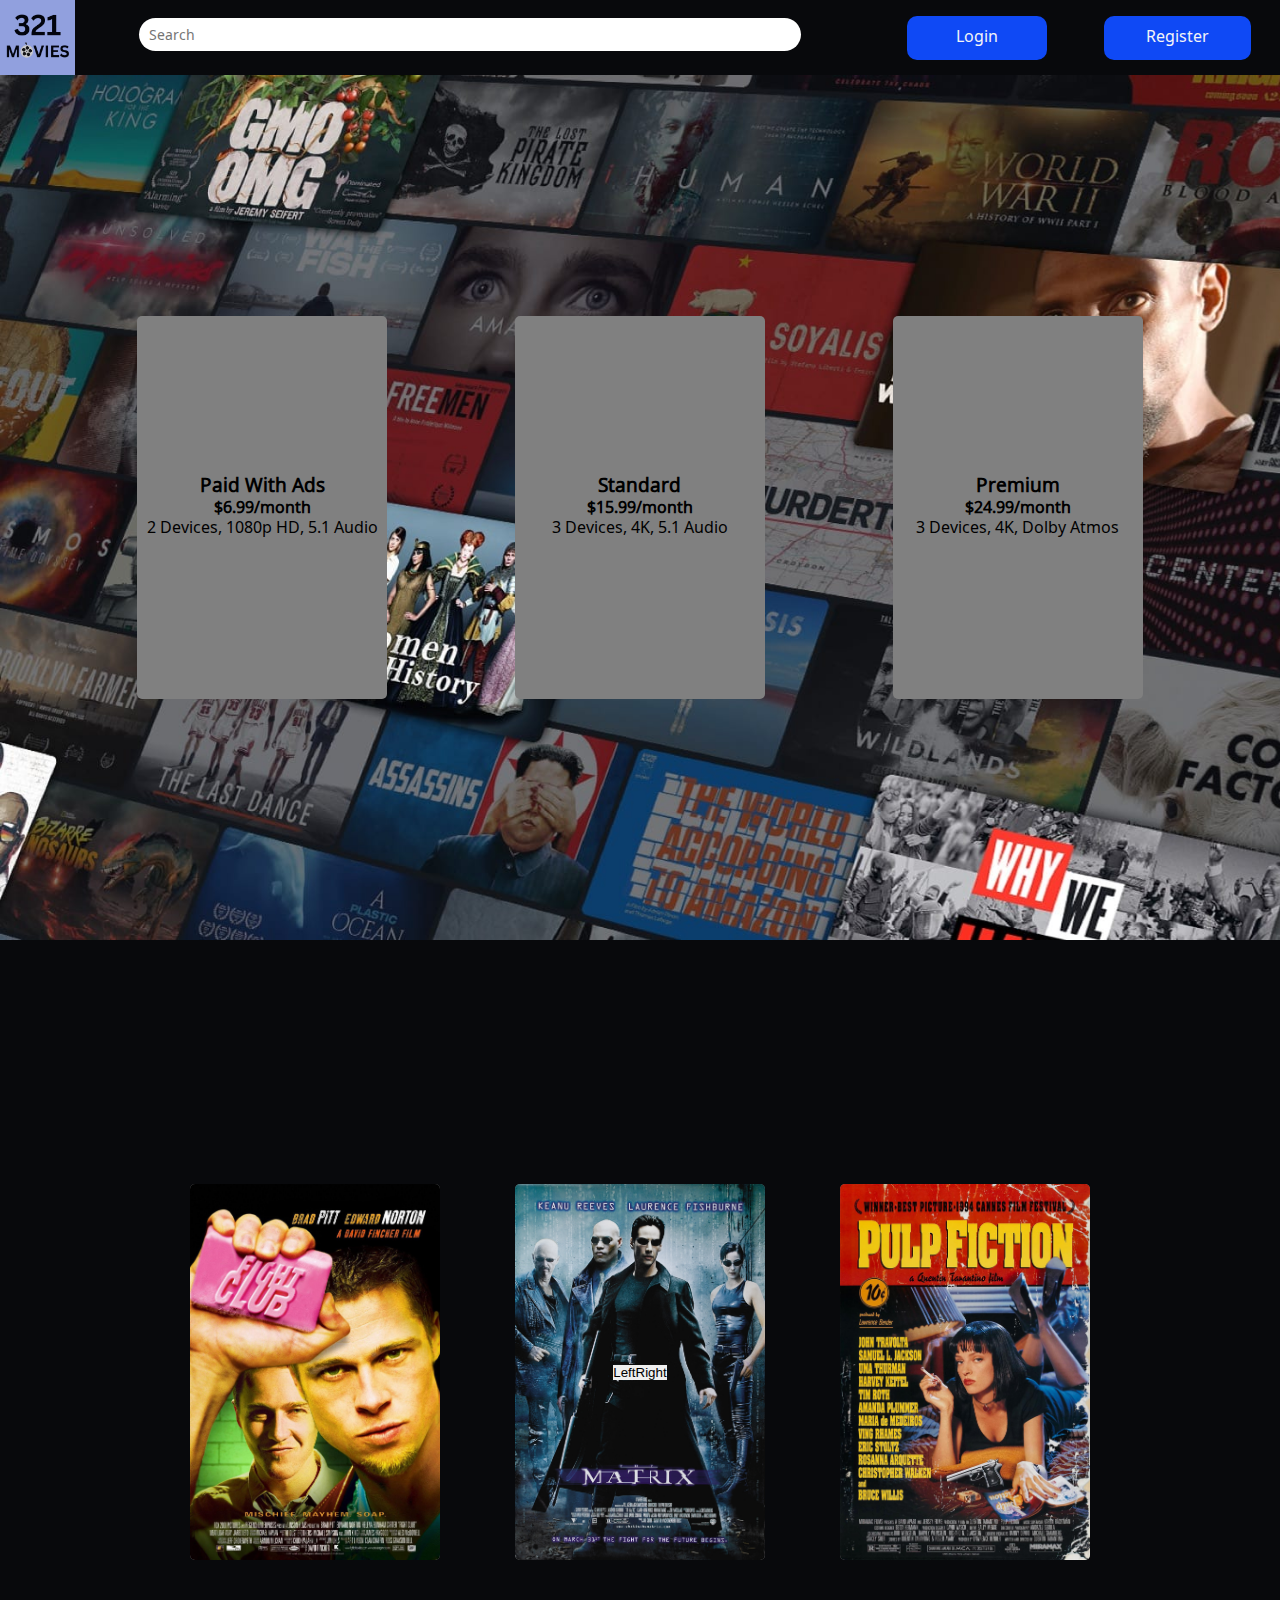
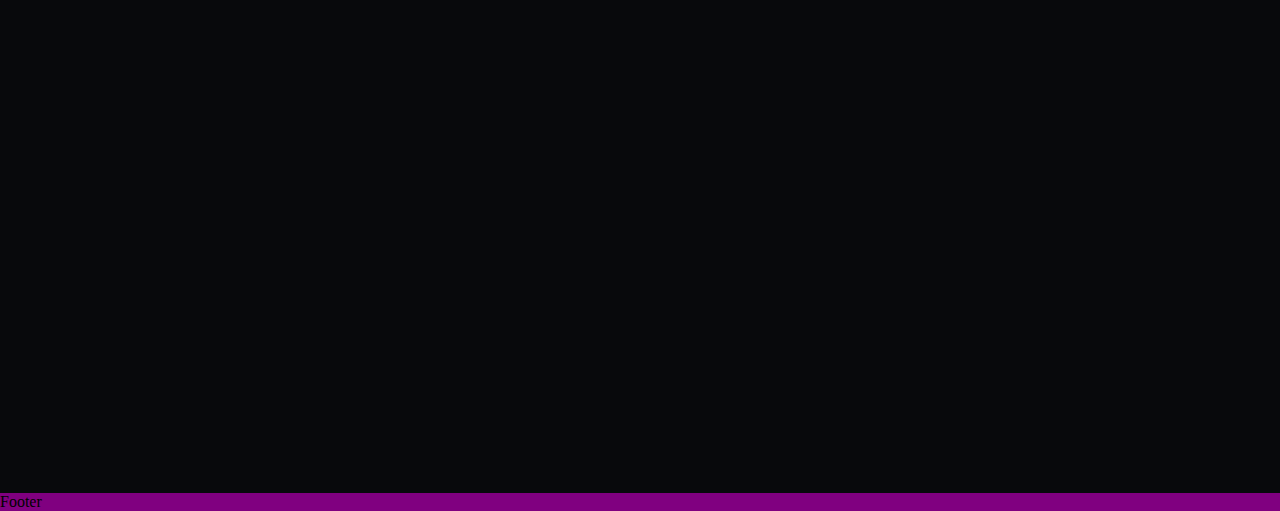
==== index.html @ f89d845d "gotta go to 2nd period" ====
<!DOCTYPE html>
<html>

<head>
   <meta charset="utf-8">
   <meta name="viewport" content="width=device-width">
   <title>Bootleg Netflix</title>
   <link href="style.css" rel="stylesheet" type="text/css" />
   <link href='https://fonts.googleapis.com/css?family=Noto Sans Tamil Supplement' rel='stylesheet'>
   <link href="https://fonts.googleapis.com/css2?family=Commissioner:wght@100..900&display=swap" rel="stylesheet">
   <!-- <link href="https://code.jquery.com/jquery-3.7.1.min.js"> -->
    <script src="https://code.jquery.com/jquery-3.7.1.min.js"></script>
</head>

<body>
   <div class="parent">
      <div class="logo">
         <img id="logo" src="321 Movies Logo.png">
      </div>
      <div class="search">
        <input type="text" placeholder="Search">
      </div>
      <div class="account">
        <a class="button" id="login">Login</a>
        <a class="button" id="register">Register</a>
      </div>
      <div class="hero">
         <div class="plan" id="plan-1">
            <h3>Paid With Ads</h3>
            <h4>$6.99/month</h4>
            <p>2 Devices, 1080p HD, 5.1 Audio</p>
         </div>
         <div class="plan" id="plan-2">
            <h3>Standard</h3>
            <h4>$15.99/month</h4>
            <p>3 Devices, 4K, 5.1 Audio</p>
         </div>
            
         <div class="plan" id="plan-3">
            <h3>Premium</h3>
            <h4>$24.99/month</h4>
            <p>3 Devices, 4K, Dolby Atmos</p>
         </div>
         
      </div>
      <div class="feature">
        <div class="movies">
            <div class="movie" id="movie-1">
               <img id="posterOne" class="poster" src="Movies/fightClub.jpg">
            </div>
            <div class="movie" id="movie-2">
                <img id="posterTwo"class="poster" src="Movies/theMatrix.jpg">
            </div>
            <div class="movie" id="movie-3">
                <img id="posterThree" class="poster" src="Movies/pulpFiction.jpg">
            </div>
        </div>
        <div class="slider">
            <button id="leftButton">Left</button>
            <!-- <input id="slider" type="range" value="0" min="0" max="4" step="1"> -->
            <button id="rightButton">Right</button>
        </div>
      </div>
      </div>
      <div class="footer">Footer</div>
   </div>
   <script src="script.js"></script>
</body>
</html>
---- style.css ----
html {
  width: 100%;
  background-color: #08090c;
  background-repeat: no-repeat;
}

* {
  margin: 0px;
  border: 0px;
  padding: 0px;
}

.parent {
  display: grid;
  grid-template-columns: 75px repeat(6, 1fr);
  grid-template-rows: 75px repeat(7, 1fr);
  grid-column-gap: 0px;
  grid-row-gap: 0px;
}

.logo {
  grid-area: 1 / 1 / 2 / 2;
}

#logo {
  width: 75px;
  height: 75px;
}

.search {
  grid-area: 1 / 2 / 2 / 6;
}

.search > input {
  margin-left: 8%;
  margin-top: 18px;
  margin-right: auto;
  width: 50%;
  padding: 10px;
  padding-right: 250px;
  padding-bottom: 6px;
  border-radius: 40px;
  /* border: none; */
  font-size: 14px;
  font-family: "Noto Sans Tamil Supplement";
}

.account {
  grid-area: 1 / 6 / 2 / 8;
  display: flex;
  justify-content: center;
  align-items: center;
}

.account > a {
  margin: auto;
  border: none;
  padding: 12px;
  background-color: #0f49f5;
  color: #f3f4f7;
  font-family: "Noto Sans Tamil Supplement";
  font-size: 100%;
  text-align: center;
  text-decoration: none;
  display: inline-block;
  border-radius: 10px;
}

#login {
  margin-left: auto;
  margin-right: auto;
  padding-left: 49px;
  padding-right: 49px;
}

#register {
  margin-left: auto;
  margin-right: auto;
  padding-left: 41.875px;
  padding-right: 41.875px;
}

.hero {
  grid-area: 2 / 1 / 5 / 8;
  display: flex;
  justify-content: center;
  align-items: center;
  background-image: url("heroImage.jpg");
  background-size: cover;
  background-repeat: no-repeat;
}

.plan {
  margin-top: 241px;
  margin-bottom: 241px;
  width: 250px;
  padding-top: 160px;
  padding-bottom: 160px;
  border-radius: 5px;
  text-align: center;
  background-color: gray;
}

div.hero > h3 {
  font-family: "Commissioner", sans-serif;
}

.hero > h4 {
  font-family: "Noto Sans Tamil Supplement", sans-serif;
}

#plan-1 {
  margin-right: 10%;
  font-family: "Noto Sans Tamil Supplement", sans-serif;
}

#plan-2 {
  font-family: "Noto Sans Tamil Supplement", sans-serif;
}

#plan-3 {
  margin-left: 10%;
  font-family: "Noto Sans Tamil Supplement", sans-serif;
}

.feature {
  grid-area: 5 / 1 / 8 / 8;
  display: flex;
  justify-content: center;
  align-items: center;
  /* color: white; */
}

.movie {
  margin-top: 10px;
  margin-bottom: 10px;
  width: 250px;
  height: 376px;
  border-radius: 5px;
  text-align: center;
  background-color: gray;
}

.poster {
  height: 376px;
  width: 250px;
  border-radius: 5px;
}

.movies {
  display: flex;
  justify-content: center;
}

#movie-1 {
  margin-right: 10%;
  font-family: "Noto Sans Tamil Supplement", sans-serif;
}

#movie-2 {
  font-family: "Noto Sans Tamil Supplement", sans-serif;
}

#movie-3 {
  margin-left: 10%;
  font-family: "Noto Sans Tamil Supplement", sans-serif;
}

.slider {
  position: absolute;
  /* bottom: 50%; */
  display: flex;
  justify-content: center;
}

#slider{
  width: 750px;
}

.footer {
  grid-area: 8 / 1 / 9 / 8;
  background-color: purple;
}
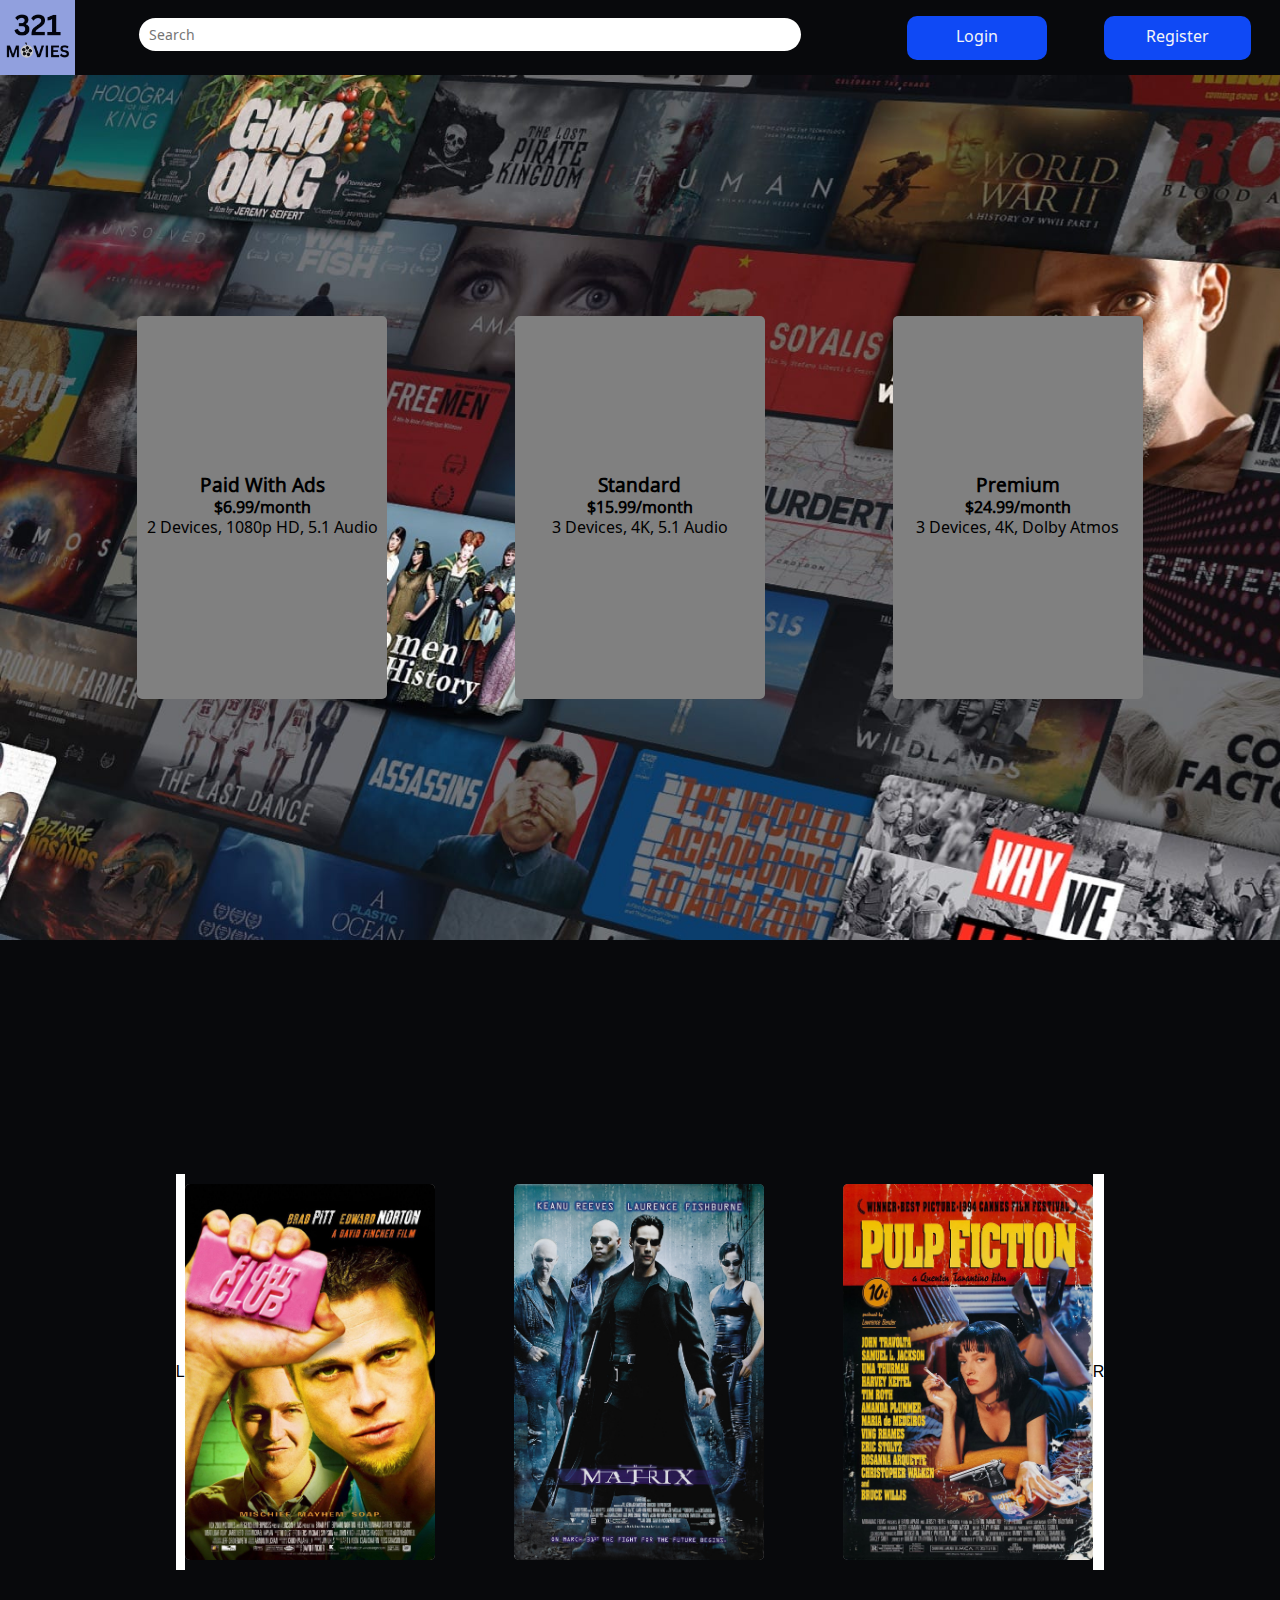
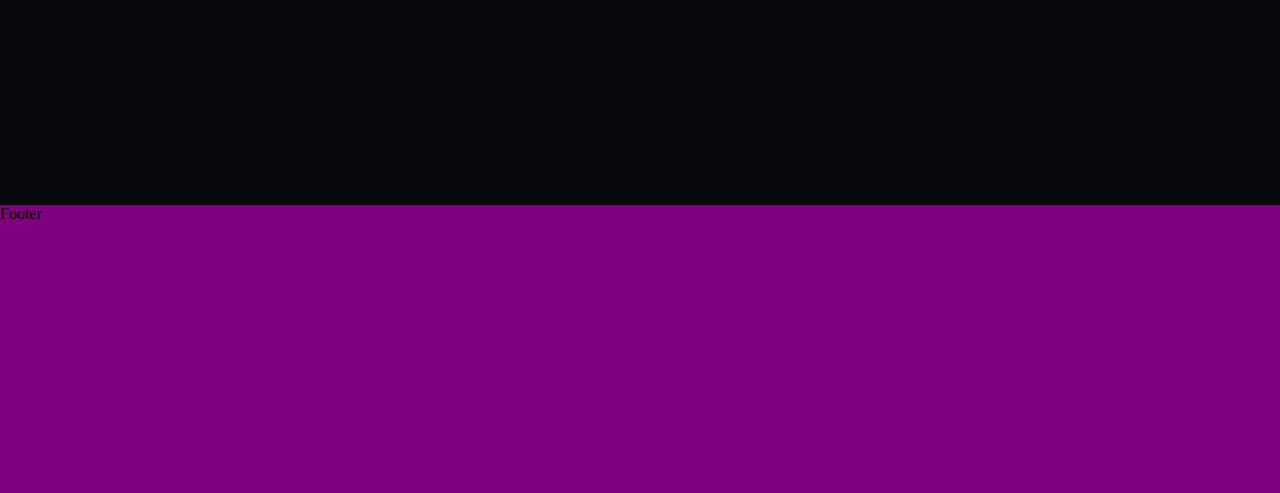
==== commit 6acce334: "successfully implements movie carousel (misspelled prob), working on buttons css" ====
--- a/index.html
+++ b/index.html
@@ -45,6 +45,7 @@
       </div>
       <div class="feature">
         <div class="movies">
+         <button id="leftButton">L</button>
             <div class="movie" id="movie-1">
                <img id="posterOne" class="poster" src="Movies/fightClub.jpg">
             </div>
@@ -54,13 +55,8 @@
             <div class="movie" id="movie-3">
                 <img id="posterThree" class="poster" src="Movies/pulpFiction.jpg">
             </div>
+         <button id="rightButton">R</button>
         </div>
-        <div class="slider">
-            <button id="leftButton">Left</button>
-            <!-- <input id="slider" type="range" value="0" min="0" max="4" step="1"> -->
-            <button id="rightButton">Right</button>
-        </div>
-      </div>
       </div>
       <div class="footer">Footer</div>
    </div>
--- a/style.css
+++ b/style.css
@@ -166,15 +166,11 @@
   font-family: "Noto Sans Tamil Supplement", sans-serif;
 }
 
-.slider {
-  position: absolute;
-  /* bottom: 50%; */
-  display: flex;
-  justify-content: center;
-}
-
-#slider{
-  width: 750px;
+#leftButton,
+#rightButton{
+  font-size: medium;
+  width: 20px;
+  background-color: white;
 }
 
 .footer {
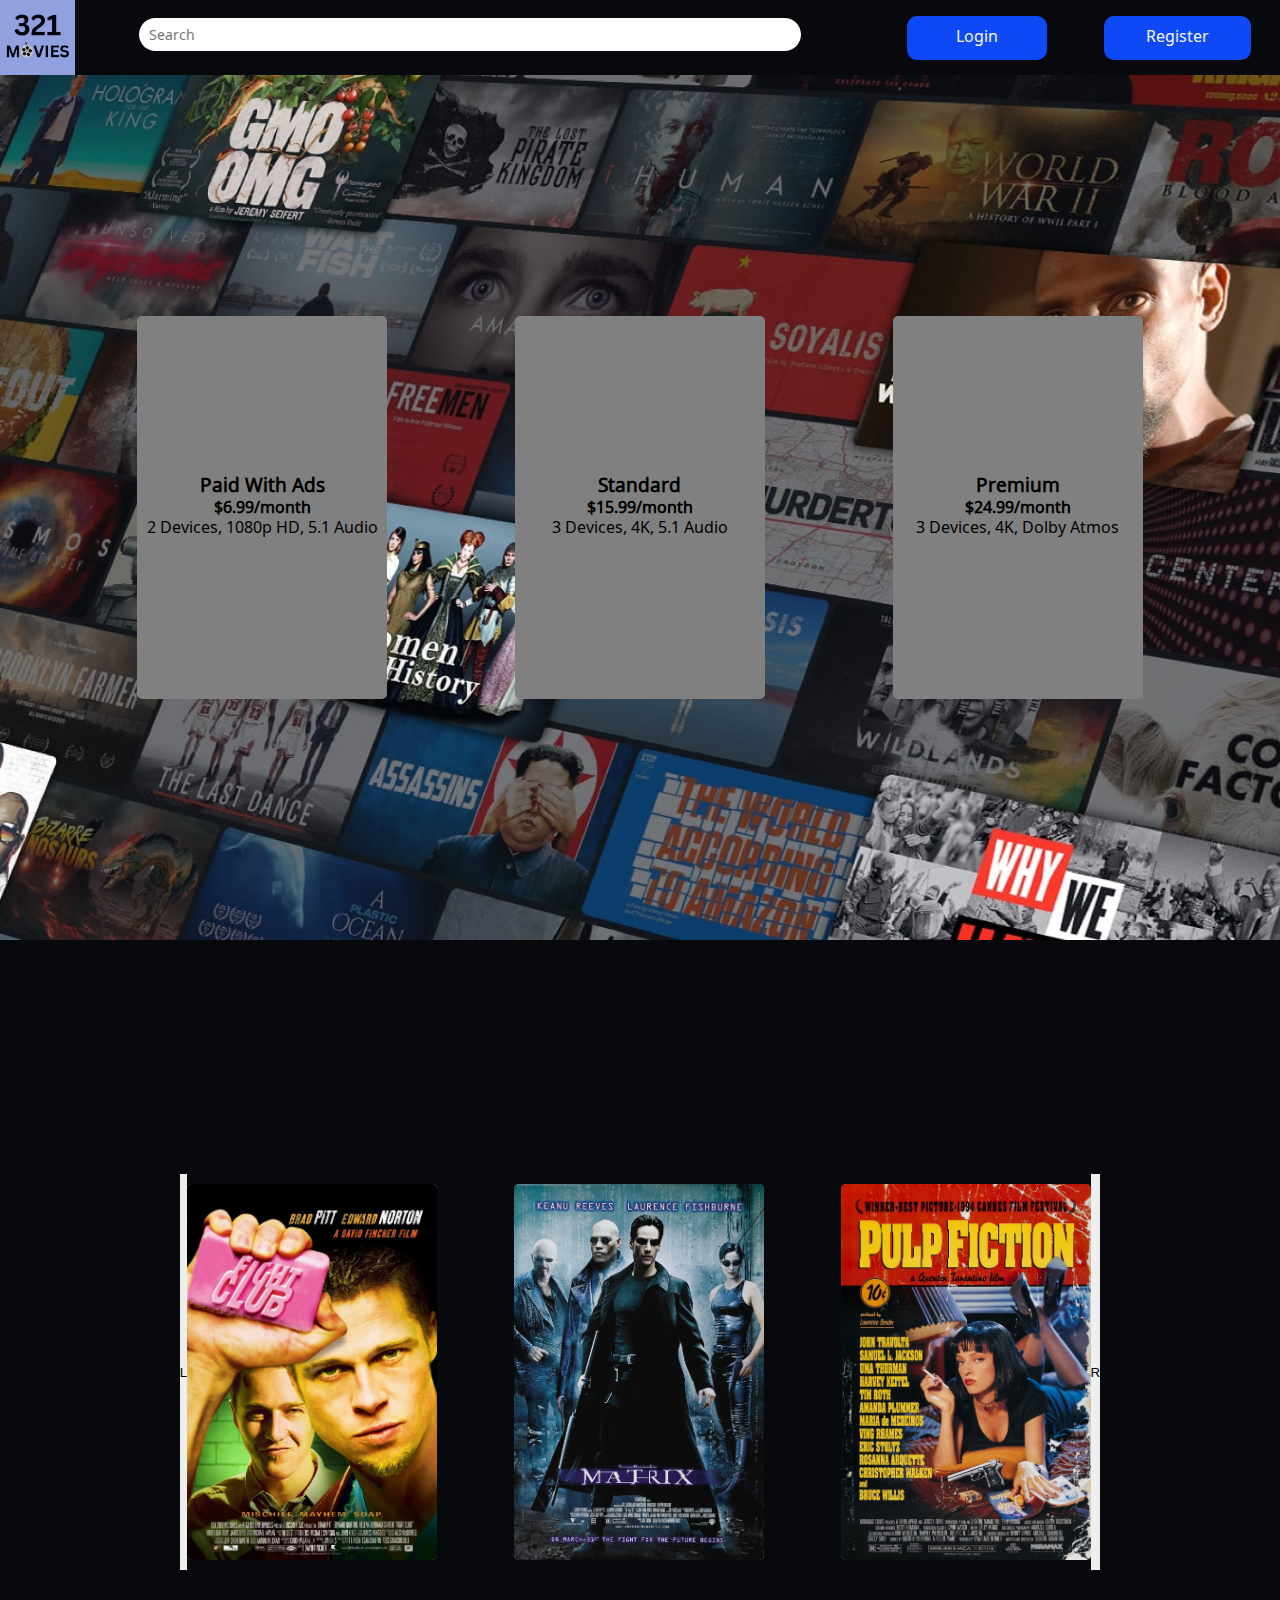
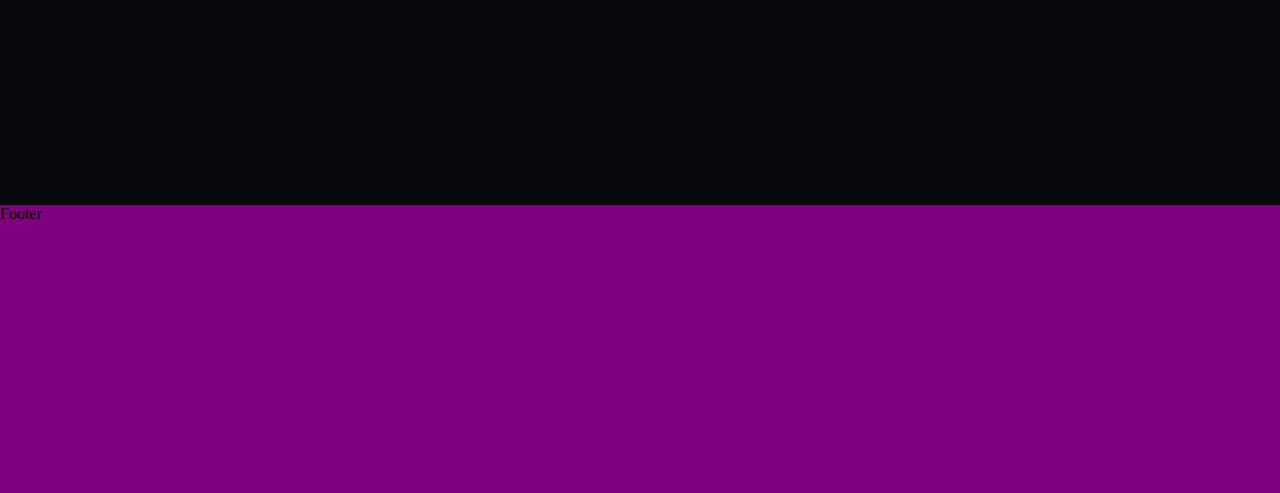
==== commit 566f14dc: "after many many hours, i have finally sorted out my movie carousel" ====
--- a/index.html
+++ b/index.html
@@ -8,8 +8,6 @@
    <link href="style.css" rel="stylesheet" type="text/css" />
    <link href='https://fonts.googleapis.com/css?family=Noto Sans Tamil Supplement' rel='stylesheet'>
    <link href="https://fonts.googleapis.com/css2?family=Commissioner:wght@100..900&display=swap" rel="stylesheet">
-   <!-- <link href="https://code.jquery.com/jquery-3.7.1.min.js"> -->
-    <script src="https://code.jquery.com/jquery-3.7.1.min.js"></script>
 </head>
 
 <body>
@@ -45,7 +43,7 @@
       </div>
       <div class="feature">
         <div class="movies">
-         <button id="leftButton">L</button>
+         <button id="LEFT_BUTTON">L</button>
             <div class="movie" id="movie-1">
                <img id="posterOne" class="poster" src="Movies/fightClub.jpg">
             </div>
@@ -55,7 +53,7 @@
             <div class="movie" id="movie-3">
                 <img id="posterThree" class="poster" src="Movies/pulpFiction.jpg">
             </div>
-         <button id="rightButton">R</button>
+         <button id="RIGHT_BUTTON">R</button>
         </div>
       </div>
       <div class="footer">Footer</div>
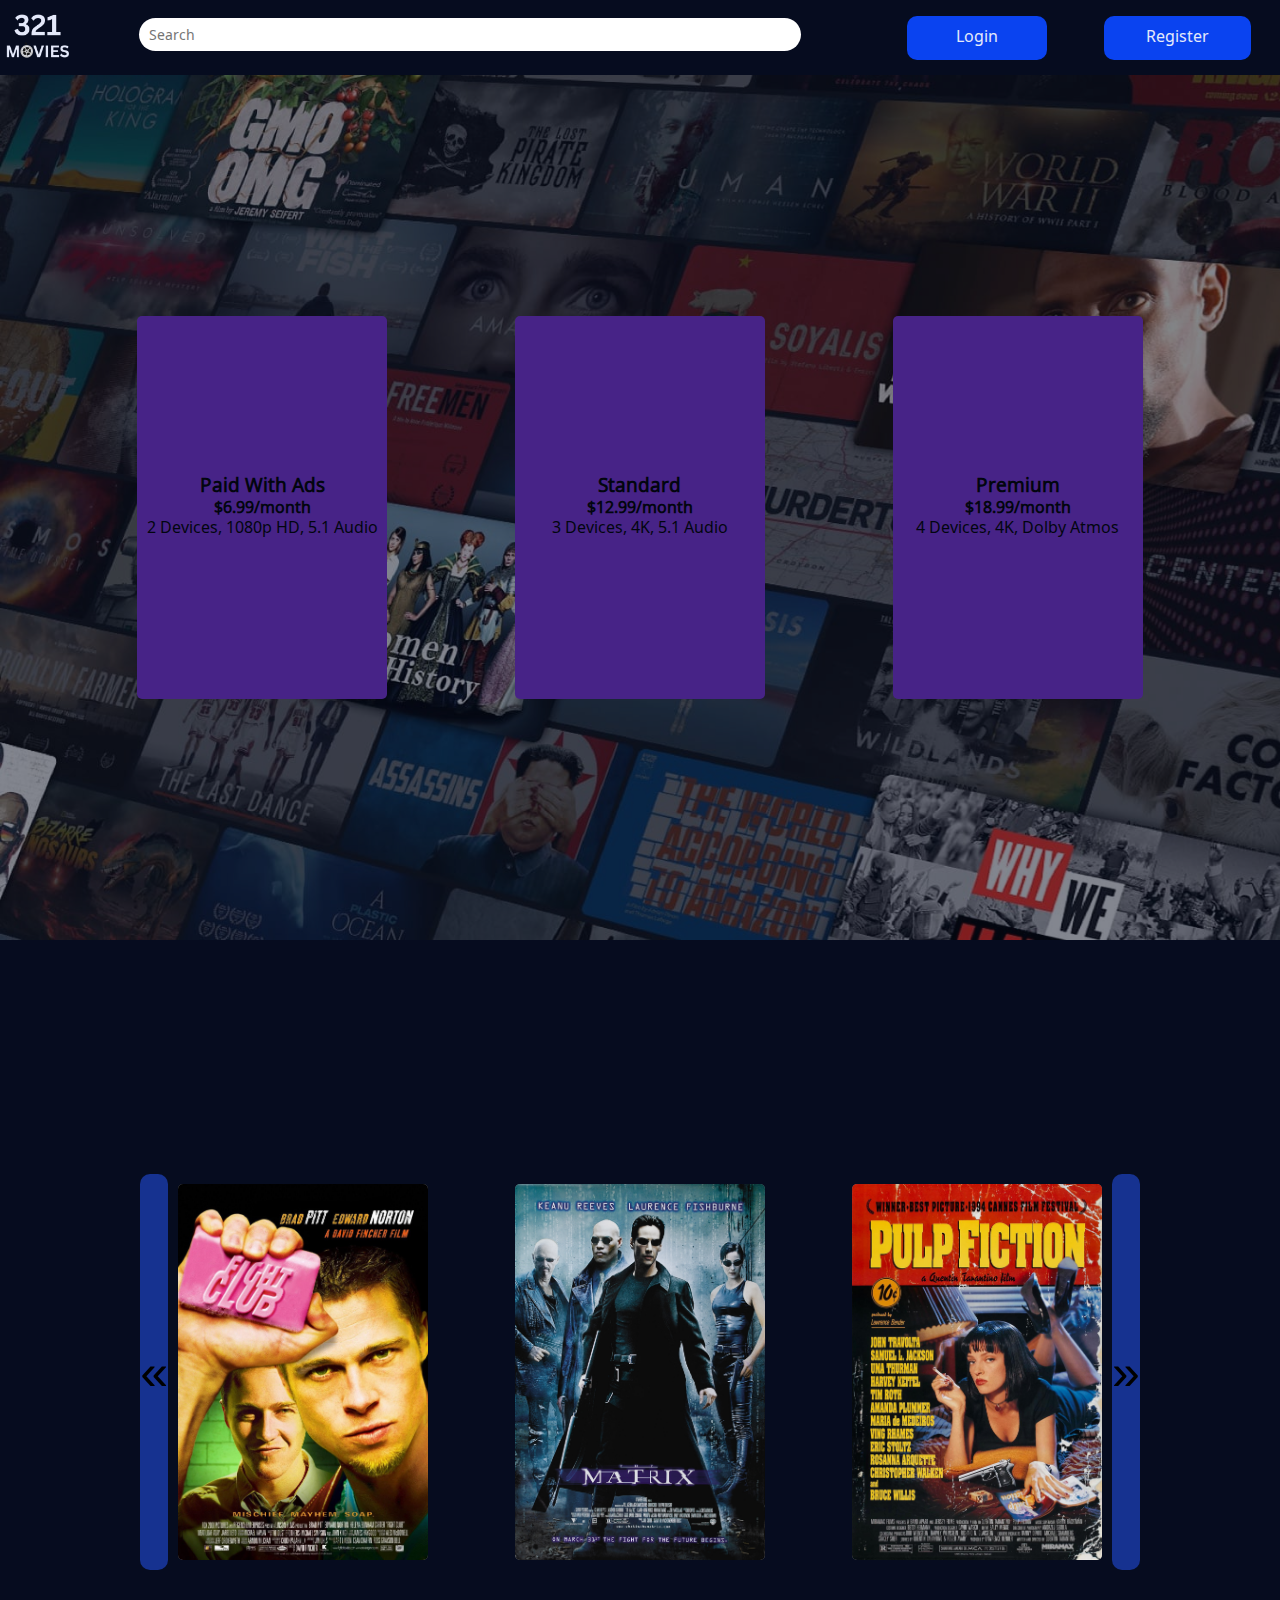
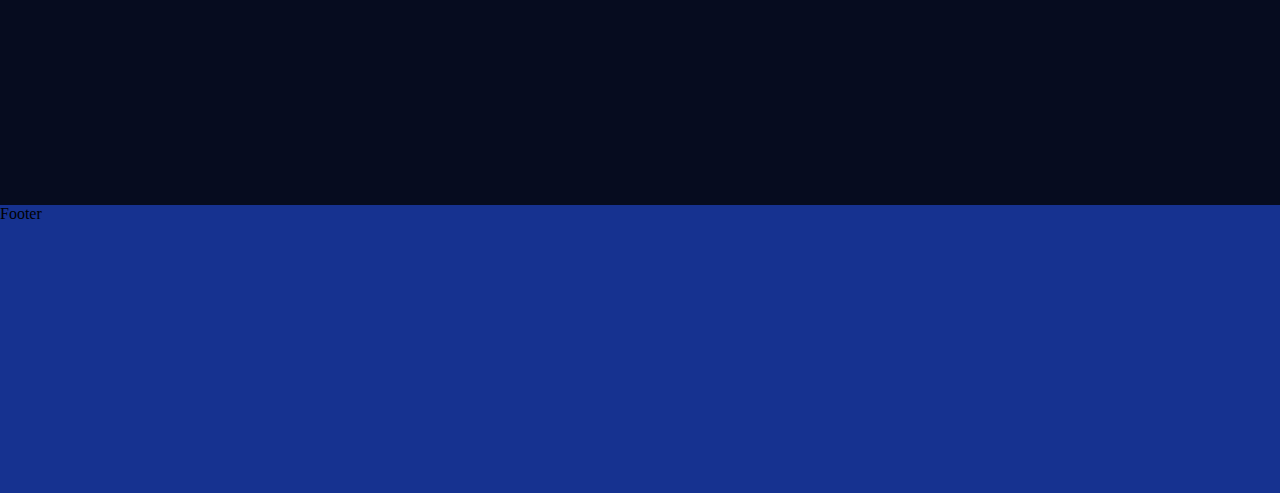
==== commit 1c4af63b: "minor tweaks, its midnight im going to bed" ====
--- a/index.html
+++ b/index.html
@@ -19,7 +19,7 @@
         <input type="text" placeholder="Search">
       </div>
       <div class="account">
-        <a class="button" id="login">Login</a>
+        <a class="button" id="login" href="login.html">Login</a>
         <a class="button" id="register">Register</a>
       </div>
       <div class="hero">
@@ -30,20 +30,20 @@
          </div>
          <div class="plan" id="plan-2">
             <h3>Standard</h3>
-            <h4>$15.99/month</h4>
+            <h4>$12.99/month</h4>
             <p>3 Devices, 4K, 5.1 Audio</p>
          </div>
             
          <div class="plan" id="plan-3">
             <h3>Premium</h3>
-            <h4>$24.99/month</h4>
-            <p>3 Devices, 4K, Dolby Atmos</p>
+            <h4>$18.99/month</h4>
+            <p>4 Devices, 4K, Dolby Atmos</p>
          </div>
          
       </div>
       <div class="feature">
         <div class="movies">
-         <button id="LEFT_BUTTON">L</button>
+         <button id="LEFT_BUTTON">&laquo;</button>
             <div class="movie" id="movie-1">
                <img id="posterOne" class="poster" src="Movies/fightClub.jpg">
             </div>
@@ -53,7 +53,7 @@
             <div class="movie" id="movie-3">
                 <img id="posterThree" class="poster" src="Movies/pulpFiction.jpg">
             </div>
-         <button id="RIGHT_BUTTON">R</button>
+         <button id="RIGHT_BUTTON">&raquo;</button>
         </div>
       </div>
       <div class="footer">Footer</div>
--- a/style.css
+++ b/style.css
@@ -1,7 +1,6 @@
 html {
   width: 100%;
-  background-color: #08090c;
-  background-repeat: no-repeat;
+  background-color: #060c1f;
 }
 
 * {
@@ -56,8 +55,8 @@
   margin: auto;
   border: none;
   padding: 12px;
-  background-color: #0f49f5;
-  color: #f3f4f7;
+  background-color: #0a43f0;
+  color: #e4e9fa;
   font-family: "Noto Sans Tamil Supplement";
   font-size: 100%;
   text-align: center;
@@ -86,6 +85,7 @@
   justify-content: center;
   align-items: center;
   background-image: url("heroImage.jpg");
+  opacity: 0.5;
   background-size: cover;
   background-repeat: no-repeat;
 }
@@ -98,7 +98,7 @@
   padding-bottom: 160px;
   border-radius: 5px;
   text-align: center;
-  background-color: gray;
+  background-color: #883bef;
 }
 
 div.hero > h3 {
@@ -154,6 +154,7 @@
 
 #movie-1 {
   margin-right: 10%;
+  margin-left: 10px;
   font-family: "Noto Sans Tamil Supplement", sans-serif;
 }
 
@@ -163,17 +164,19 @@
 
 #movie-3 {
   margin-left: 10%;
+  margin-right: 10px;
   font-family: "Noto Sans Tamil Supplement", sans-serif;
 }
 
-#leftButton,
-#rightButton{
-  font-size: medium;
-  width: 20px;
-  background-color: white;
+#LEFT_BUTTON,
+#RIGHT_BUTTON{
+  font-size: 50px;
+  width: 50px;
+  background-color: #163290;
+  border-radius: 10px;
 }
 
 .footer {
   grid-area: 8 / 1 / 9 / 8;
-  background-color: purple;
+  background-color: #163290;
 }
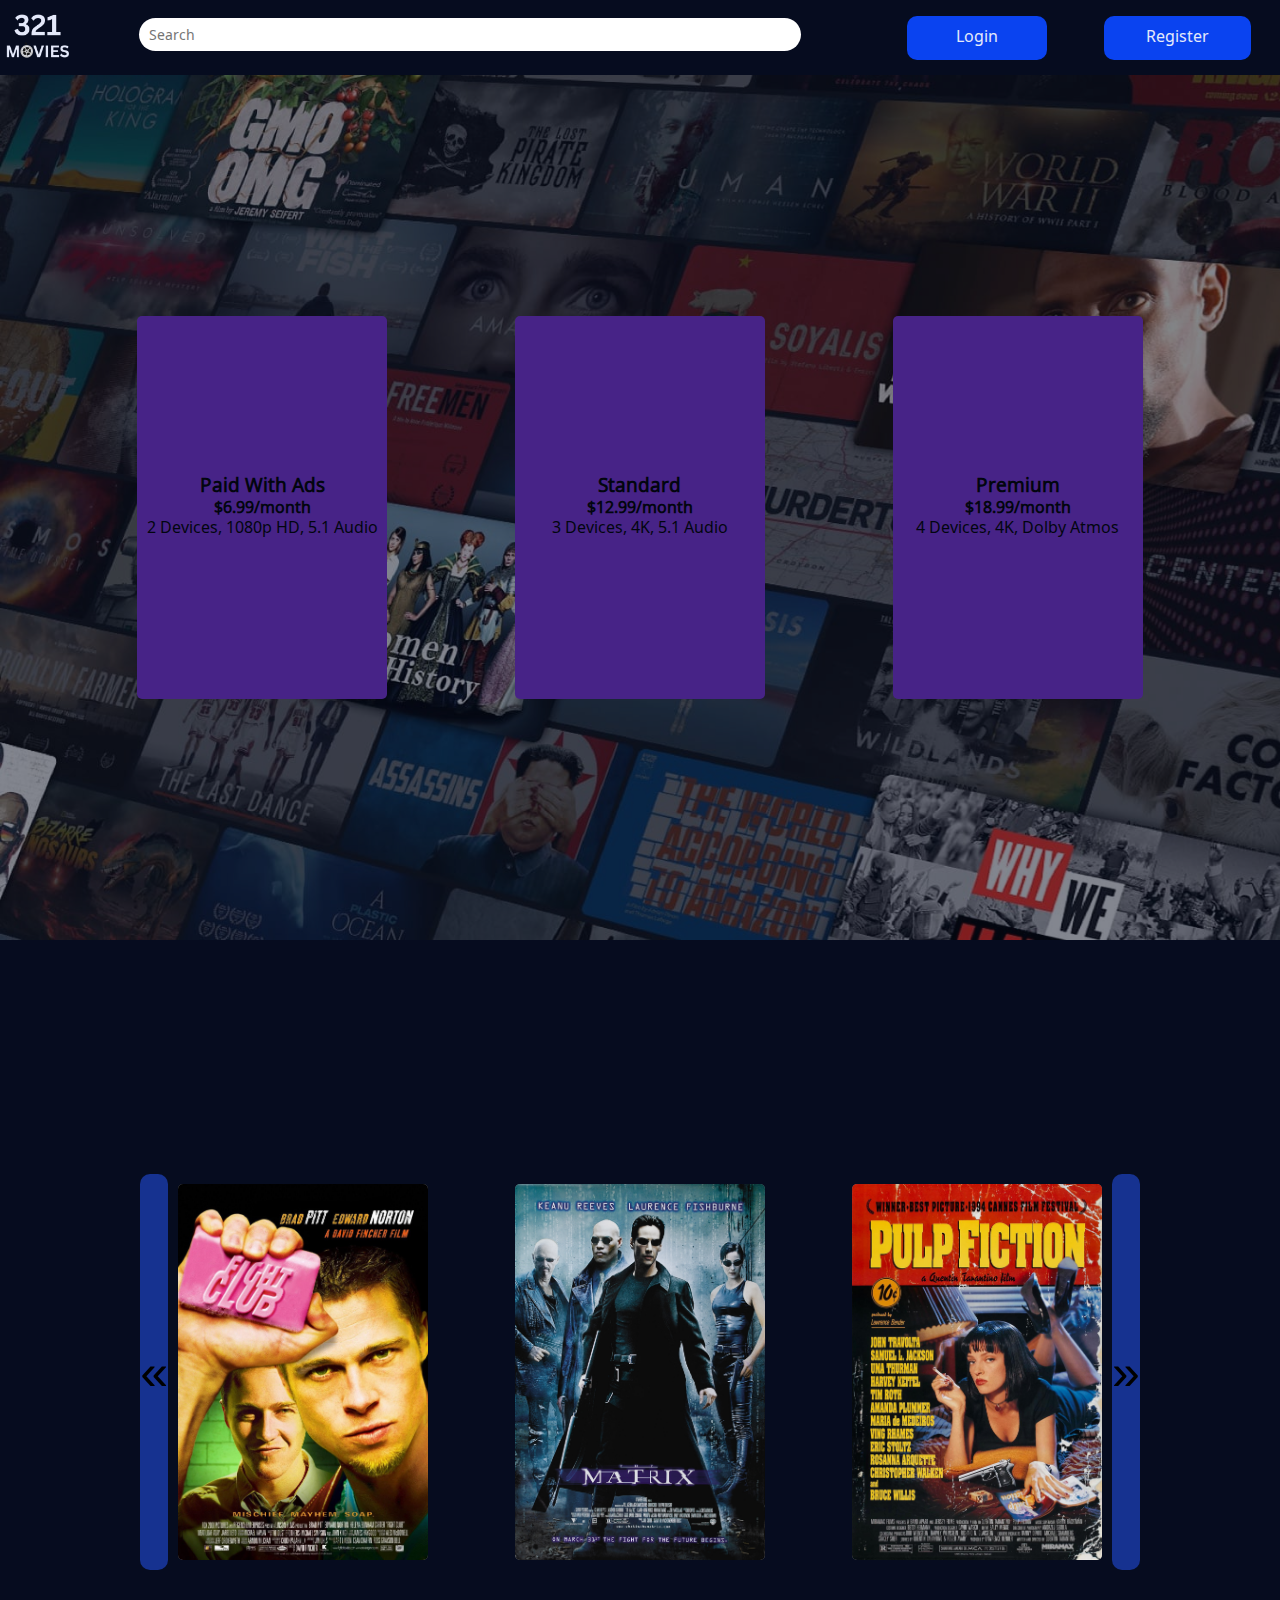
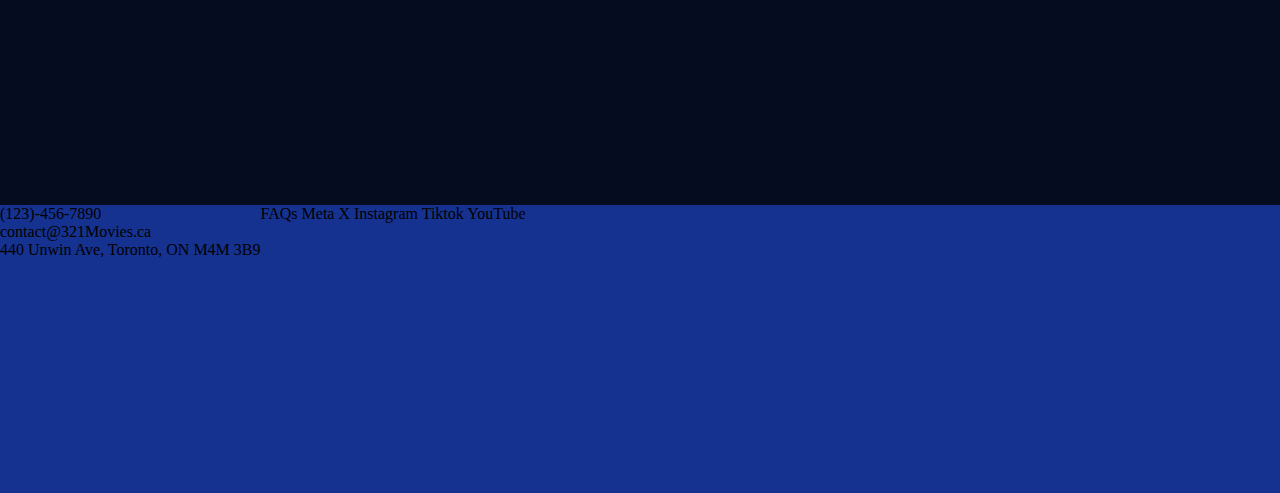
==== commit cf28fe6d: "gotta go to class" ====
--- a/index.html
+++ b/index.html
@@ -56,7 +56,21 @@
          <button id="RIGHT_BUTTON">&raquo;</button>
         </div>
       </div>
-      <div class="footer">Footer</div>
+      <div class="footer">
+        <div class="contact">
+          (123)-456-7890<br>
+          contact@321Movies.ca<br>
+          440 Unwin Ave, Toronto, ON M4M 3B9<br>
+        </div>
+        <div class="about">
+          <a>FAQs</a>
+          <a>Meta</a>
+          <a>X</a>
+          <a>Instagram</a>
+          <a>Tiktok</a>
+          <a>YouTube</a>
+        </div>
+      </div>
    </div>
    <script src="script.js"></script>
 </body>
--- a/style.css
+++ b/style.css
@@ -39,7 +39,6 @@
   padding-right: 250px;
   padding-bottom: 6px;
   border-radius: 40px;
-  /* border: none; */
   font-size: 14px;
   font-family: "Noto Sans Tamil Supplement";
 }
@@ -128,7 +127,6 @@
   display: flex;
   justify-content: center;
   align-items: center;
-  /* color: white; */
 }
 
 .movie {
@@ -179,4 +177,5 @@
 .footer {
   grid-area: 8 / 1 / 9 / 8;
   background-color: #163290;
-}
+  display: flex;
+}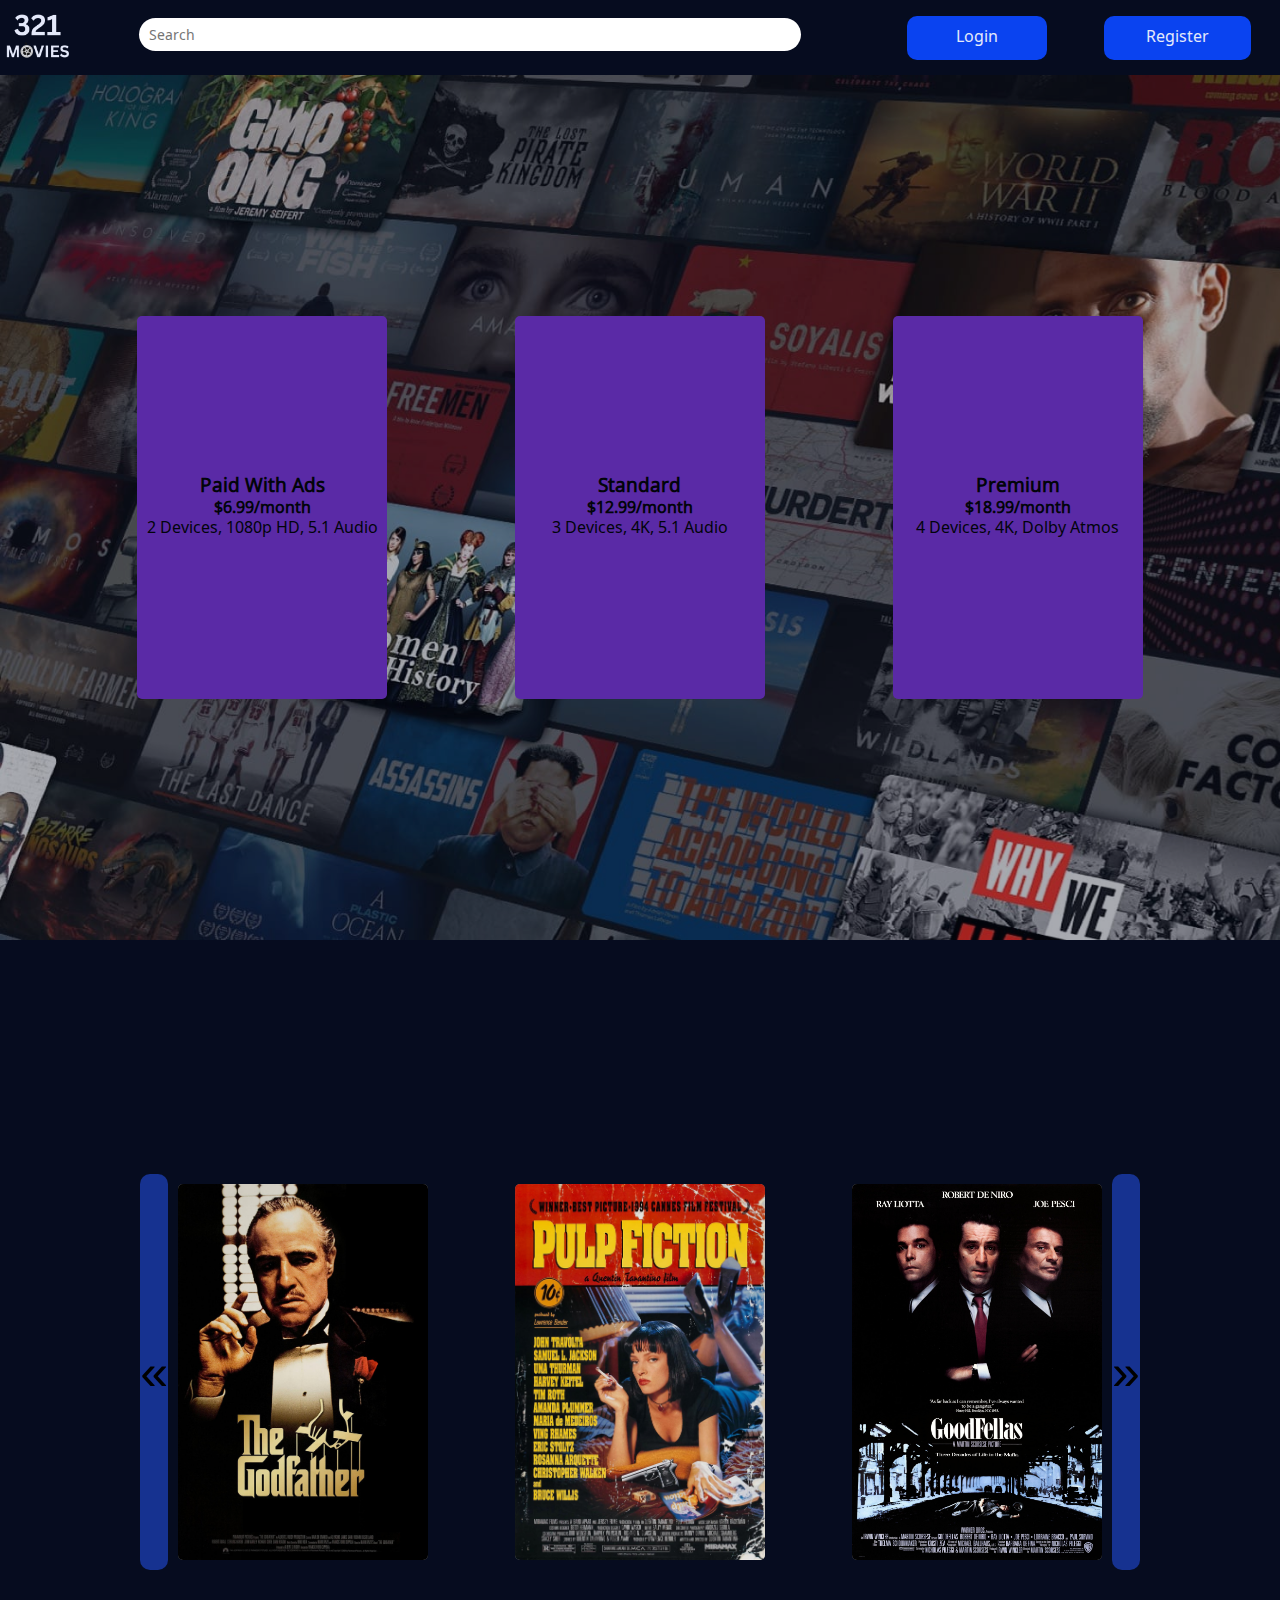
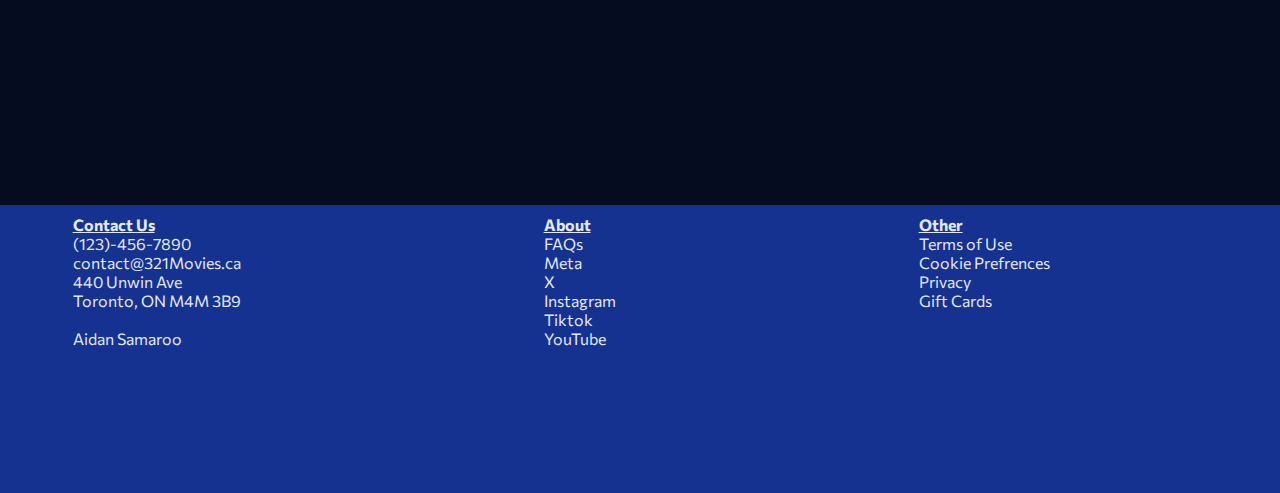
==== commit 037cb663: "made some minor tweaks" ====
--- a/index.html
+++ b/index.html
@@ -45,30 +45,41 @@
         <div class="movies">
          <button id="LEFT_BUTTON">&laquo;</button>
             <div class="movie" id="movie-1">
-               <img id="posterOne" class="poster" src="Movies/fightClub.jpg">
+               <img id="posterOne" class="poster" src="Movies/theGodfather.jpg">
             </div>
             <div class="movie" id="movie-2">
-                <img id="posterTwo"class="poster" src="Movies/theMatrix.jpg">
+                <img id="posterTwo"class="poster" src="Movies/pulpFiction.jpg">
             </div>
             <div class="movie" id="movie-3">
-                <img id="posterThree" class="poster" src="Movies/pulpFiction.jpg">
+                <img id="posterThree" class="poster" src="Movies/goodfellas.jpg">
             </div>
          <button id="RIGHT_BUTTON">&raquo;</button>
         </div>
       </div>
       <div class="footer">
         <div class="contact">
+          <u>Contact Us</u><br>
           (123)-456-7890<br>
           contact@321Movies.ca<br>
-          440 Unwin Ave, Toronto, ON M4M 3B9<br>
+          440 Unwin Ave<br>
+          Toronto, ON M4M 3B9<br><br>
+          Aidan Samaroo
         </div>
         <div class="about">
-          <a>FAQs</a>
-          <a>Meta</a>
-          <a>X</a>
-          <a>Instagram</a>
-          <a>Tiktok</a>
-          <a>YouTube</a>
+          <u>About</u><br>
+          <a>FAQs</a><br>
+          <a href="socialMedia.html">Meta</a><br>
+          <a href="socialMedia.html">X</a><br>
+          <a href="socialMedia.html">Instagram</a><br>
+          <a href="socialMedia.html">Tiktok</a><br>
+          <a href="socialMedia.html">YouTube</a><br>
+        </div>
+        <div class="other">
+          <u>Other</u><br>
+          <a>Terms of Use</a><br>
+          <a>Cookie Prefrences</a><br>
+          <a>Privacy</a><br>
+          <a>Gift Cards</a>
         </div>
       </div>
    </div>
--- a/style.css
+++ b/style.css
@@ -31,10 +31,10 @@
 }
 
 .search > input {
+  width: 50%;
   margin-left: 8%;
   margin-top: 18px;
   margin-right: auto;
-  width: 50%;
   padding: 10px;
   padding-right: 250px;
   padding-bottom: 6px;
@@ -84,7 +84,7 @@
   justify-content: center;
   align-items: center;
   background-image: url("heroImage.jpg");
-  opacity: 0.5;
+  opacity: 0.65;
   background-size: cover;
   background-repeat: no-repeat;
 }
@@ -153,17 +153,17 @@
 #movie-1 {
   margin-right: 10%;
   margin-left: 10px;
-  font-family: "Noto Sans Tamil Supplement", sans-serif;
+  font-family: "Noto Sans Tamil Supplement";
 }
 
 #movie-2 {
-  font-family: "Noto Sans Tamil Supplement", sans-serif;
+  font-family: "Noto Sans Tamil Supplement";
 }
 
 #movie-3 {
   margin-left: 10%;
   margin-right: 10px;
-  font-family: "Noto Sans Tamil Supplement", sans-serif;
+  font-family: "Noto Sans Tamil Supplement";
 }
 
 #LEFT_BUTTON,
@@ -177,5 +177,27 @@
 .footer {
   grid-area: 8 / 1 / 9 / 8;
   background-color: #163290;
-  display: flex;
-}+  color: #e4e9fa;
+  font-family: "Commissioner";
+  display: flex;
+}
+
+.contact > u,
+.about > u,
+.other > u{
+  font-weight: bold;
+}
+
+.contact,
+.about,
+.other{
+  margin-top: 10px;
+  margin-left: auto;
+  margin-right: 18%;
+}
+
+.about > a{
+  text-decoration: none;
+  color: #e4e9fa;
+}
+
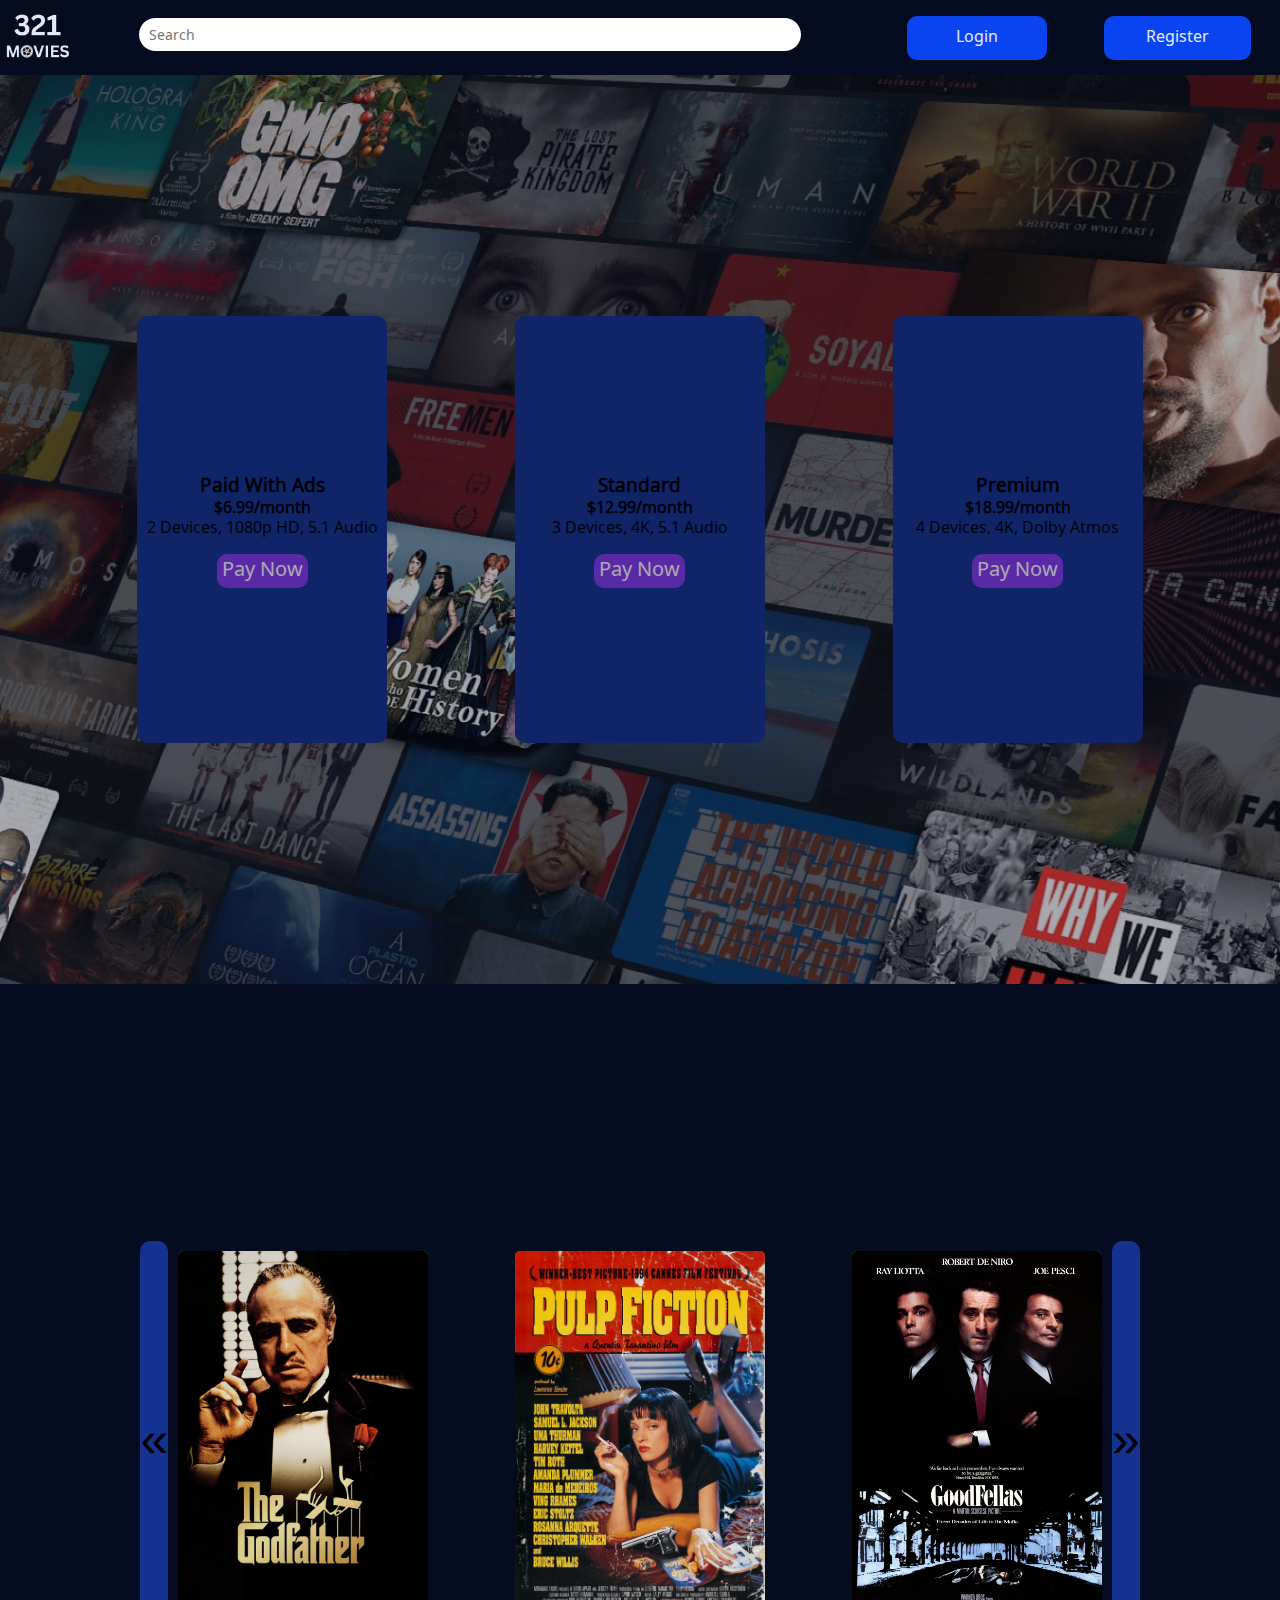
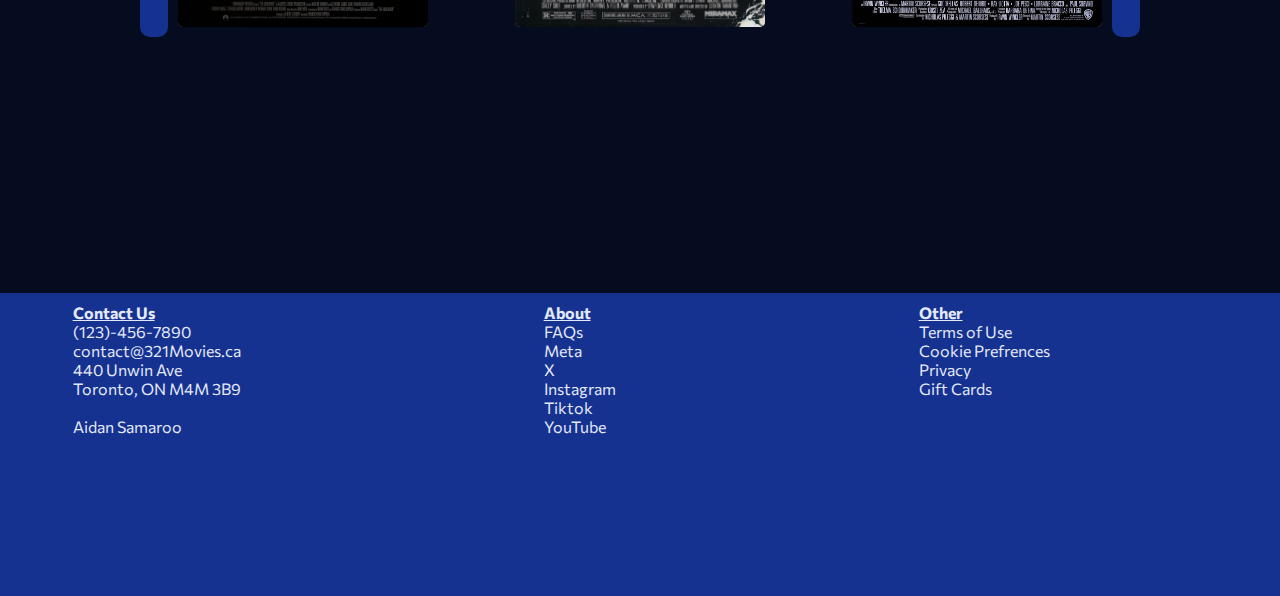
==== commit 195bb7fe: "minor changes" ====
--- a/index.html
+++ b/index.html
@@ -4,7 +4,7 @@
 <head>
    <meta charset="utf-8">
    <meta name="viewport" content="width=device-width">
-   <title>Bootleg Netflix</title>
+   <title>321 Movies</title>
    <link href="style.css" rel="stylesheet" type="text/css" />
    <link href='https://fonts.googleapis.com/css?family=Noto Sans Tamil Supplement' rel='stylesheet'>
    <link href="https://fonts.googleapis.com/css2?family=Commissioner:wght@100..900&display=swap" rel="stylesheet">
@@ -26,18 +26,21 @@
          <div class="plan" id="plan-1">
             <h3>Paid With Ads</h3>
             <h4>$6.99/month</h4>
-            <p>2 Devices, 1080p HD, 5.1 Audio</p>
+            <p>2 Devices, 1080p HD, 5.1 Audio</p><br>
+            <a href="plan.html">Pay Now</a>
          </div>
          <div class="plan" id="plan-2">
             <h3>Standard</h3>
             <h4>$12.99/month</h4>
-            <p>3 Devices, 4K, 5.1 Audio</p>
+            <p>3 Devices, 4K, 5.1 Audio</p><br>
+            <a href="plan.html">Pay Now</a>
          </div>
             
          <div class="plan" id="plan-3">
             <h3>Premium</h3>
             <h4>$18.99/month</h4>
-            <p>4 Devices, 4K, Dolby Atmos</p>
+            <p>4 Devices, 4K, Dolby Atmos</p><br>
+            <a href="plan.html">Pay Now</a>
          </div>
          
       </div>
--- a/style.css
+++ b/style.css
@@ -95,9 +95,19 @@
   width: 250px;
   padding-top: 160px;
   padding-bottom: 160px;
-  border-radius: 5px;
+  border-radius: 10px;
   text-align: center;
-  background-color: #883bef;
+  background-color: #163290;
+}
+
+.plan > a{
+    background-color: #883bef;
+    color: white;
+    text-decoration: none;
+    padding: 5px;
+    border-radius: 10px;
+    font-size: 20px;
+    text-align: center;
 }
 
 div.hero > h3 {
@@ -105,21 +115,21 @@
 }
 
 .hero > h4 {
-  font-family: "Noto Sans Tamil Supplement", sans-serif;
+  font-family: "Noto Sans Tamil Supplement";
 }
 
 #plan-1 {
   margin-right: 10%;
-  font-family: "Noto Sans Tamil Supplement", sans-serif;
+  font-family: "Noto Sans Tamil Supplement";
 }
 
 #plan-2 {
-  font-family: "Noto Sans Tamil Supplement", sans-serif;
+  font-family: "Noto Sans Tamil Supplement";
 }
 
 #plan-3 {
   margin-left: 10%;
-  font-family: "Noto Sans Tamil Supplement", sans-serif;
+  font-family: "Noto Sans Tamil Supplement";
 }
 
 .feature {
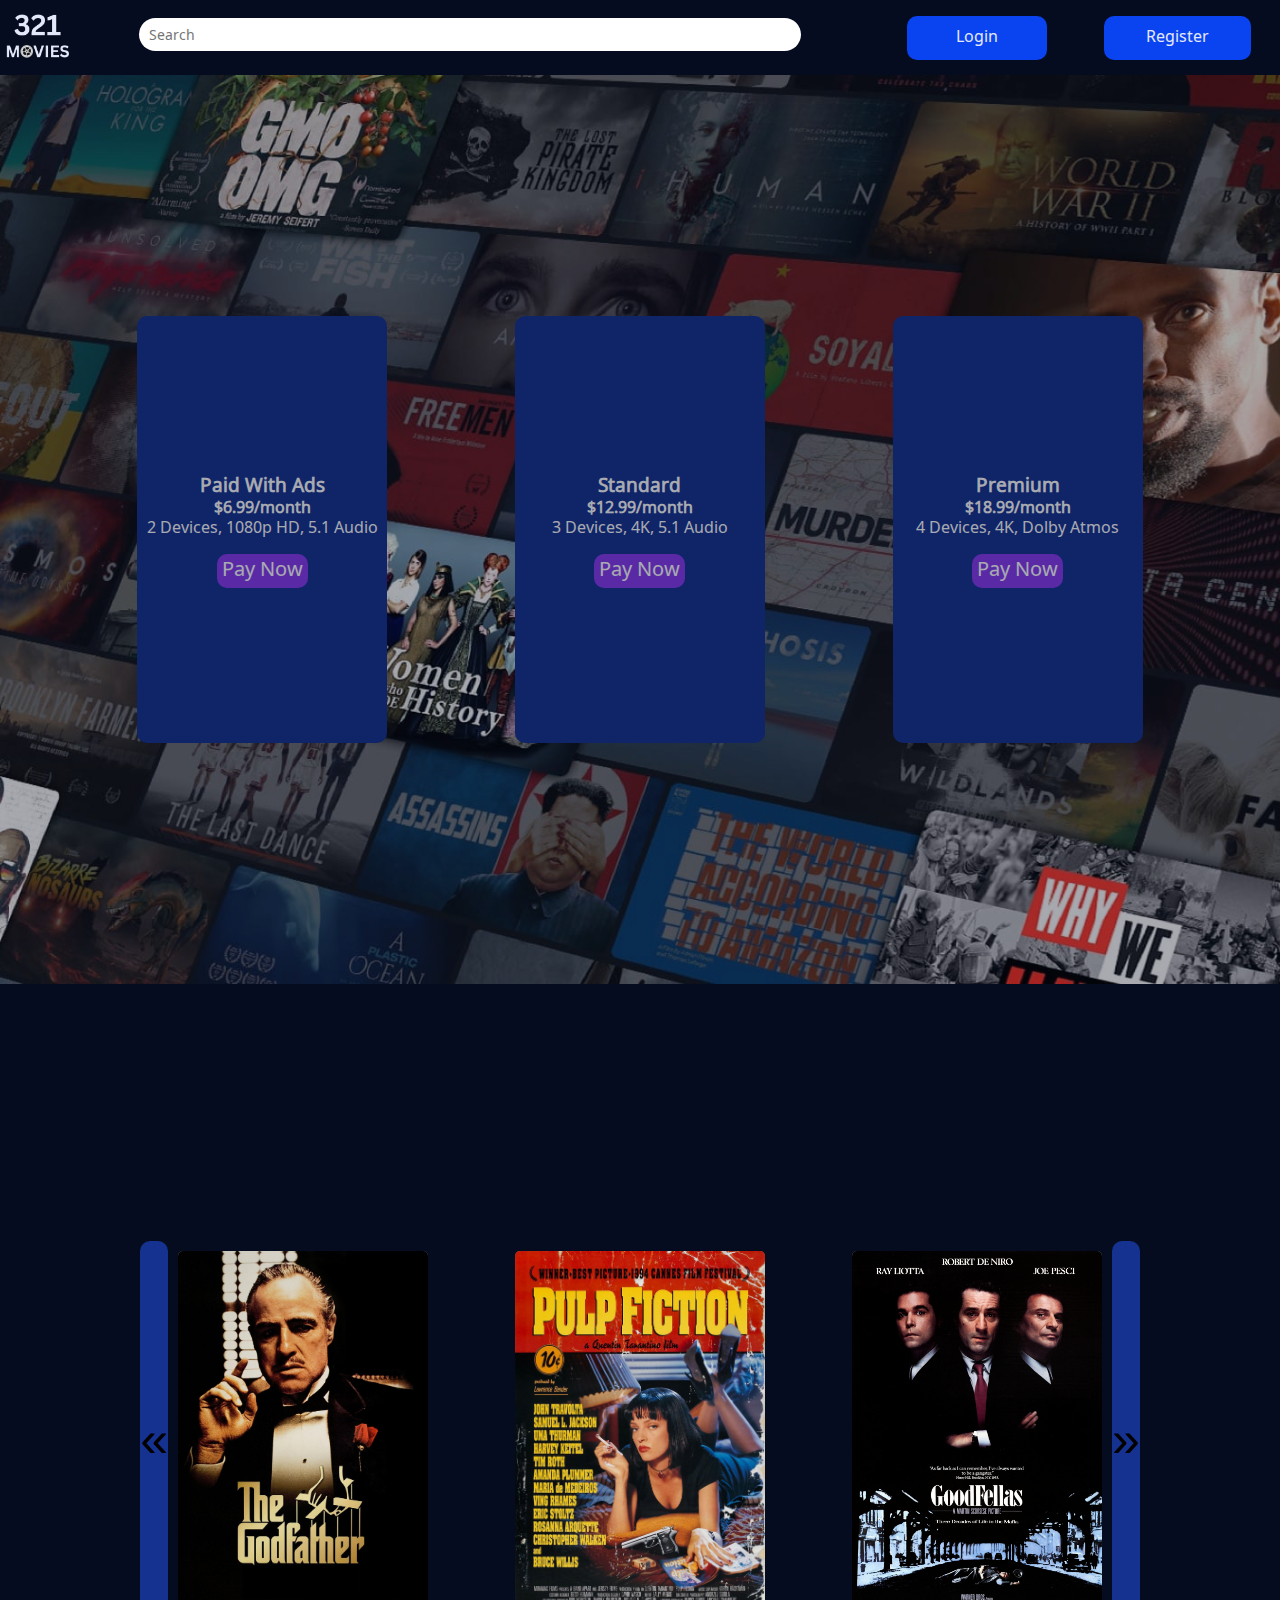
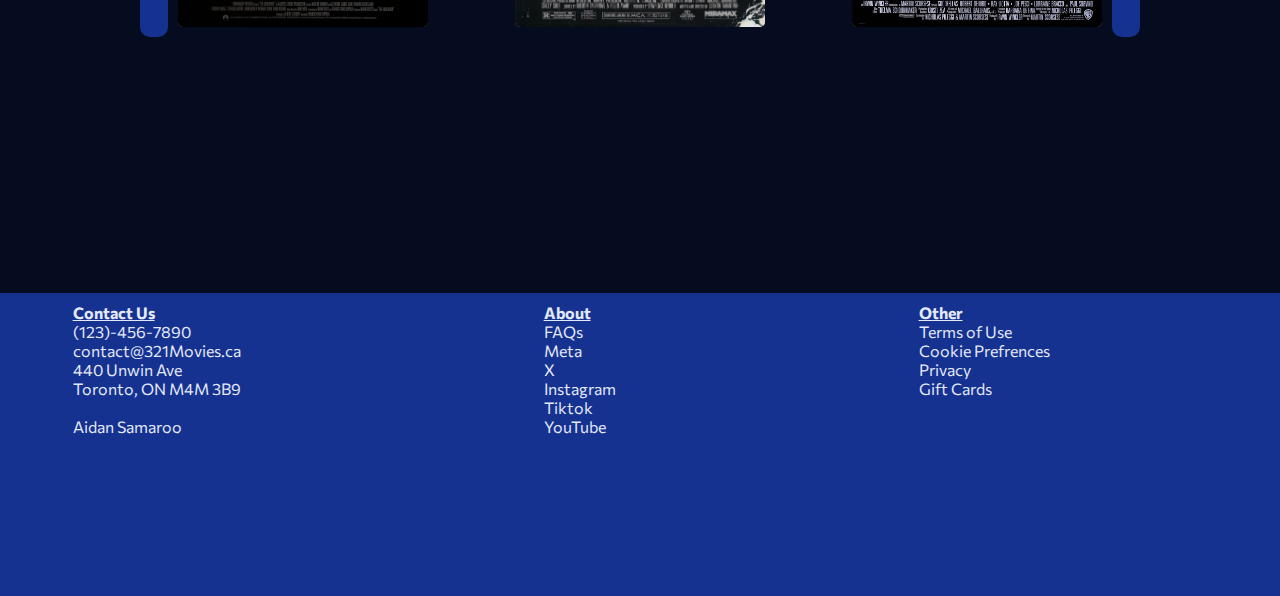
==== commit 10bace53: "finished(for now)" ====
--- a/index.html
+++ b/index.html
@@ -20,7 +20,7 @@
       </div>
       <div class="account">
         <a class="button" id="login" href="login.html">Login</a>
-        <a class="button" id="register">Register</a>
+        <a class="button" id="register" href="register.html">Register</a>
       </div>
       <div class="hero">
          <div class="plan" id="plan-1">
--- a/style.css
+++ b/style.css
@@ -98,6 +98,7 @@
   border-radius: 10px;
   text-align: center;
   background-color: #163290;
+  color: white;
 }
 
 .plan > a{
@@ -210,4 +211,3 @@
   text-decoration: none;
   color: #e4e9fa;
 }
-
